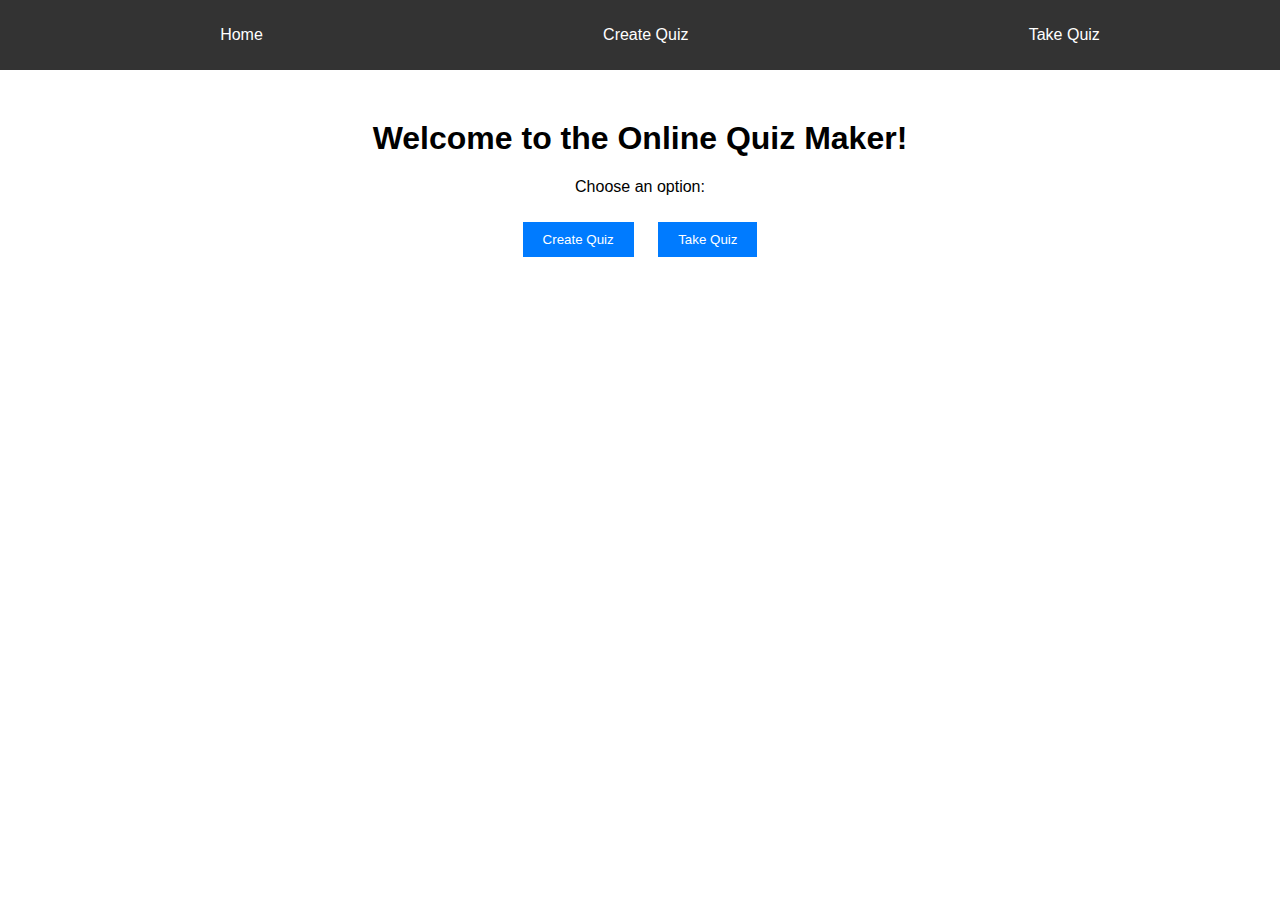
==== Quizz Maker/index.html @ a613fcd8 "2nd Project Quizz Maker" ====
<!DOCTYPE html>
<html lang="en">
<head>
    <meta charset="UTF-8">
    <meta name="viewport" content="width=device-width, initial-scale=1.0">
    <link rel="stylesheet" href="styles.css">
    <title>Online Quiz Maker</title>
</head>
<body>

    <header>
        <nav>
            <ul>

                <li><a href="#">Home</a></li>
                <li><a href="#">Create Quiz</a></li>
                <li><a href="#">Take Quiz</a></li>
                
            </ul>
        </nav>
    </header>

    <main>

        <h1>Welcome to the Online Quiz Maker!</h1>
        <p>Choose an option:</p>
        <button id="createQuizBtn">Create Quiz</button>
        <button id="takeQuizBtn">Take Quiz</button>

    </main>

    <script src="script.js" defer></script>
    
</body>

</html>
---- Quizz Maker/styles.css ----
/* Basic styling, adapt as needed */
body {
    font-family: Arial, sans-serif;
    margin: 0;
    padding: 0;
}

header {
    background-color: #333;
    color: white;
    padding: 10px;
}

nav ul {
    list-style: none;
    display: flex;
    justify-content: space-around;
}

nav a {
    color: white;
    text-decoration: none;
}

main {
    text-align: center;
    margin-top: 50px;
}

button {
    padding: 10px 20px;
    background-color: #007bff;
    color: white;
    border: none;
    cursor: pointer;
    margin: 10px;
}
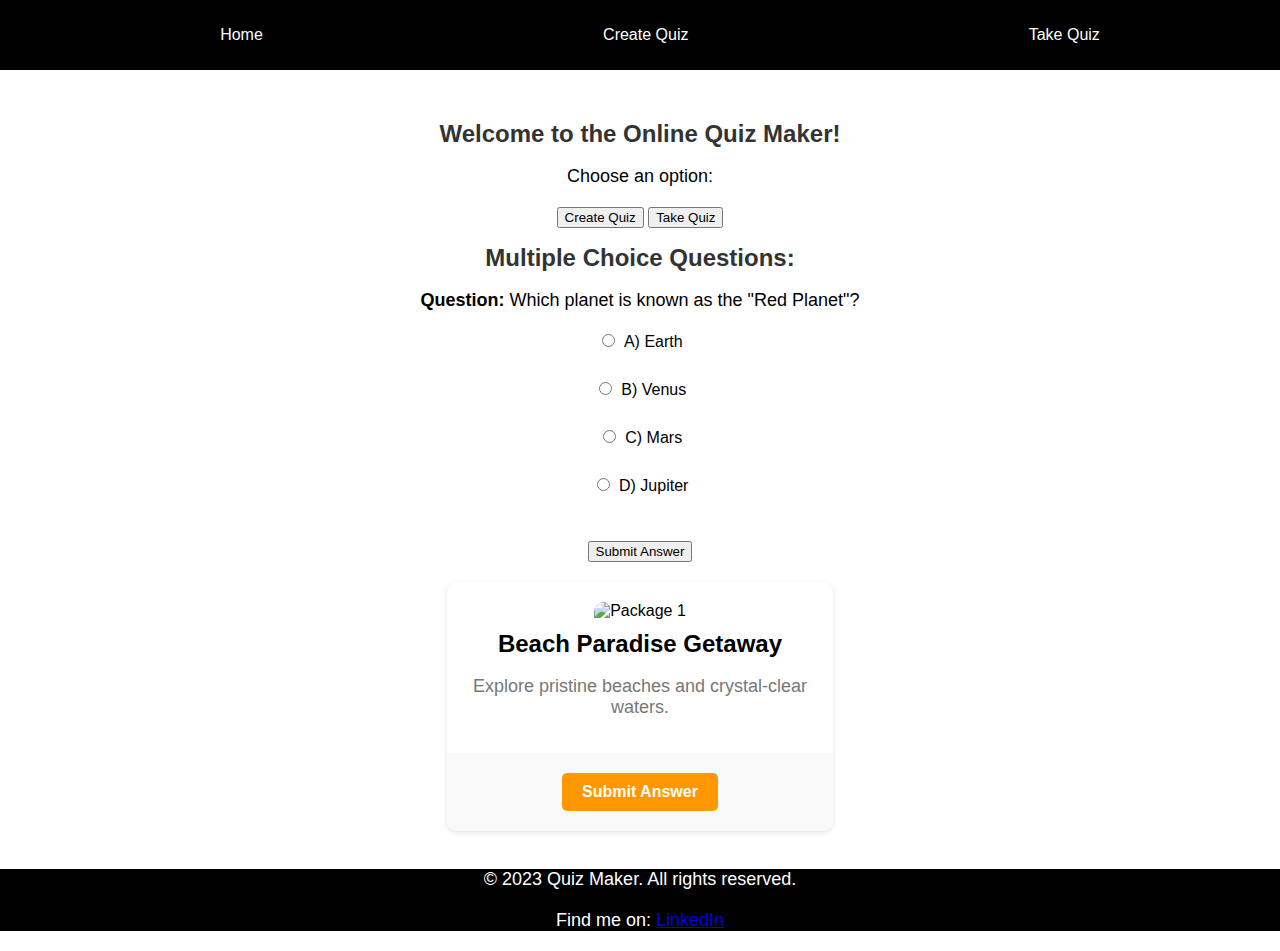
==== commit a5dcdb1a: "4th Project" ====
--- a/Quizz Maker/index.html
+++ b/Quizz Maker/index.html
@@ -1,4 +1,3 @@
-
 <!DOCTYPE html>
 <html lang="en">
 <head>
@@ -6,29 +5,94 @@
     <meta name="viewport" content="width=device-width, initial-scale=1.0">
     <link rel="stylesheet" href="styles.css">
     <title>Online Quiz Maker</title>
+
+
 </head>
 <body>
-
     <header>
         <nav>
             <ul>
+                <li> <a href="index.html">Home</a></li>
+                <li><a href="#create">Create Quiz</a></li>
+                <li><a href="#take">Take Quiz</a></li>
 
-                <li><a href="#">Home</a></li>
-                <li><a href="#">Create Quiz</a></li>
-                <li><a href="#">Take Quiz</a></li>
-                
             </ul>
+
         </nav>
     </header>
 
-    <main>
-
+<main>
+    <section class="Homes">
+        
         <h1>Welcome to the Online Quiz Maker!</h1>
         <p>Choose an option:</p>
         <button id="createQuizBtn">Create Quiz</button>
         <button id="takeQuizBtn">Take Quiz</button>
+    
+    </section>
 
-    </main>
+    <section>
+        <h1>Multiple Choice Questions:</h1>
+    
+    <p>
+        <strong>Question:</strong>
+        Which planet is known as the "Red Planet"?
+        
+    </p>
+    
+    <form >
+        <label>
+            <input type="radio" name="answer" value="A"> A) Earth
+        </label>
+        
+        <br>
+        <label>
+            <input type="radio" name="answer" value="B"> B) Venus
+        </label>
+        
+        <br>
+        <label>
+            <input type="radio" name="answer" value="C"> C) Mars
+        </label>
+        
+        <br>
+        <label>
+            <input type="radio" name="answer" value="D"> D) Jupiter
+        </label>
+        
+        <br><br>
+        
+        <button type="button" onclick="checkAnswer()">Submit Answer</button>
+    </form>
+
+
+
+
+    <div class="packages-card">
+        <div class="cards-content">
+          <img src="Assest/ad.avif" alt="Package 1">
+          <h3>Beach Paradise Getaway</h3>
+          <p>Explore pristine beaches and crystal-clear waters.</p>
+        </div>
+        <div class="cards-footer">
+
+          <button type="button" class="cta-buttons" onclick="checkAnswer()">Submit Answer</button>
+          <!-- <a href="#" class="cta-buttons">Book Now</a> -->
+        </div>
+      </div>
+
+    </section>
+
+
+
+
+</main>
+
+
+    <footer class="footer">
+        <p>&copy; 2023 Quiz Maker. All rights reserved.</p>
+        <p>Find me on: <a href="www.linkedin.com/in/moaz-abdullah" target="_blank">LinkedIn</a></p>
+    </footer>
 
     <script src="script.js" defer></script>
     
--- a/Quizz Maker/styles.css
+++ b/Quizz Maker/styles.css
@@ -1,4 +1,4 @@
-/* Basic styling, adapt as needed */
+
 body {
     font-family: Arial, sans-serif;
     margin: 0;
@@ -6,7 +6,7 @@
 }
 
 header {
-    background-color: #333;
+    background-color: black;
     color: white;
     padding: 10px;
 }
@@ -27,11 +27,134 @@
     margin-top: 50px;
 }
 
-button {
+.footer {
+    background-color: black;
+    color: white;
+    text-align: center;
+    justify-content: space-between;
+
+}
+
+
+
+
+
+
+
+
+
+
+.question-card {
+    background-color: black;
+    max-width: 400px;
+    margin: 0 auto;
+    padding: 20px;
+    border-radius: 5px;
+    box-shadow: 0 0 10px rgba(0, 0, 0, 0.1);
+}
+
+h1 {
+    font-size: 24px;
+    color: #333;
+}
+
+p {
+    font-size: 18px;
+    margin-bottom: 20px;
+}
+
+label {
+    display: block;
+    font-size: 16px;
+    margin-bottom: 10px;
+}
+
+input[type="radio"] {
+    margin-right: 5px;
+}
+
+
+
+
+
+
+
+
+
+
+  .packagess {
+    background-color: #f5f5f5;
+    padding: 50px 0;
+    text-align: center;
+  }
+  
+  .packagess h2 {
+    font-size: 32px;
+    margin-bottom: 30px;
+  }
+  
+  .packages-card {
+    background-color: #ffffff;
+    border-radius: 10px;
+    box-shadow: 0px 2px 6px rgba(0, 0, 0, 0.1);
+    padding: 0;
+    margin: 20px;
+    display: inline-block;
+    width: calc(33.33% - 40px); /* Adjust spacing as needed */
+    vertical-align: top;
+    box-sizing: border-box;
+    overflow: hidden;
+  }
+  
+  .cards-content img {
+    max-width: 100%;
+    border-top-left-radius: 10px;
+    border-top-right-radius: 10px;
+  }
+  
+  .cards-content {
+    padding: 20px;
+  }
+  
+  .cards-content h3 {
+    font-size: 24px;
+    margin: 10px 0;
+  }
+  
+  .cards-content p {
+    color: #777777;
+    margin-bottom: 15px;
+  }
+  
+  .cards-footer {
+    padding: 20px;
+    background-color: #f9f9f9;
+  }
+  
+  .prices {
+    font-size: 18px;
+    font-weight: bold;
+    color: #FF9800;
+  }
+  
+  .packages-card .cta-buttons {
+    /* display: block; */
+    background-color: #FF9800;
+    color: #ffffff;
+    border: none;
     padding: 10px 20px;
-    background-color: #007bff;
-    color: white;
-    border: none;
+    font-size: 16px;
     cursor: pointer;
-    margin: 10px;
-}
+    border-radius: 5px;
+    text-decoration: none;
+    font-weight: bold;
+    transition: background-color 0.3s ease;
+  }
+  
+  .packages-card .cta-buttons:hover {
+    background-color: #FFB74D;
+  }
+
+
+
+
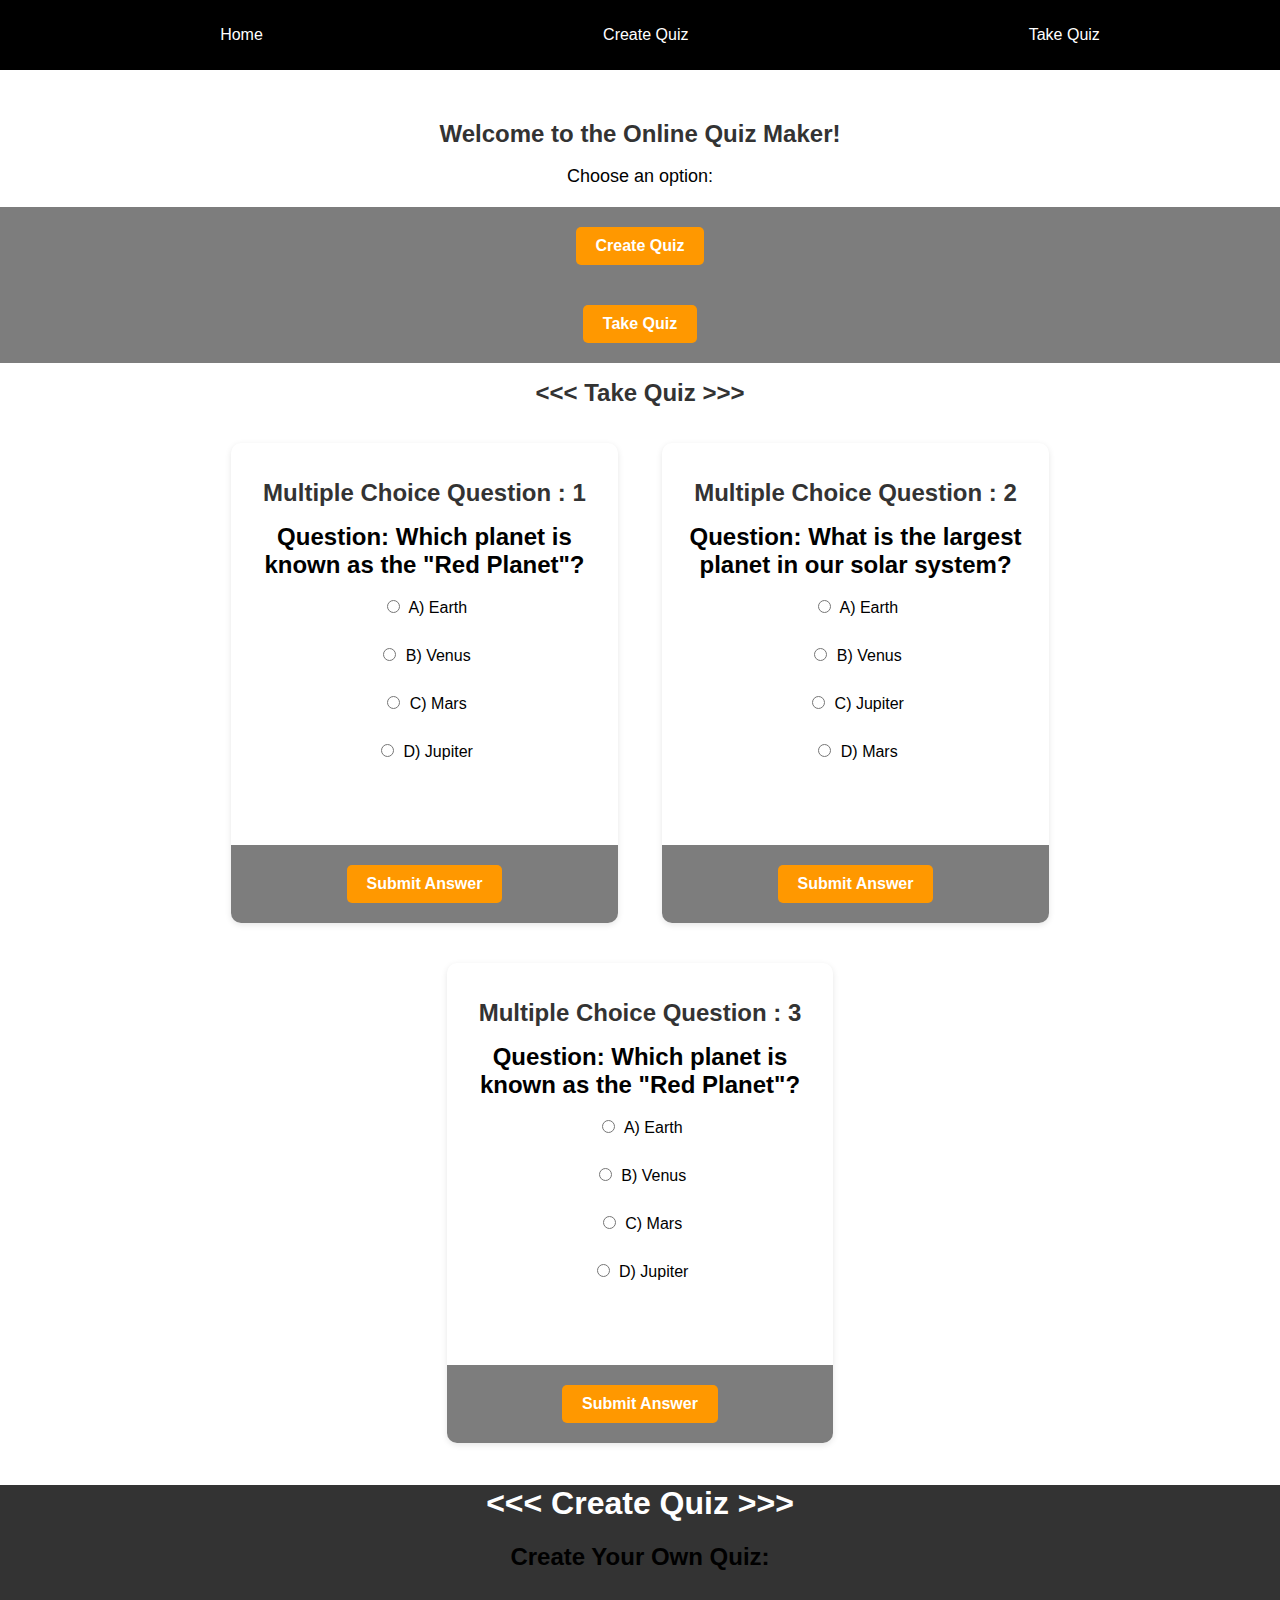
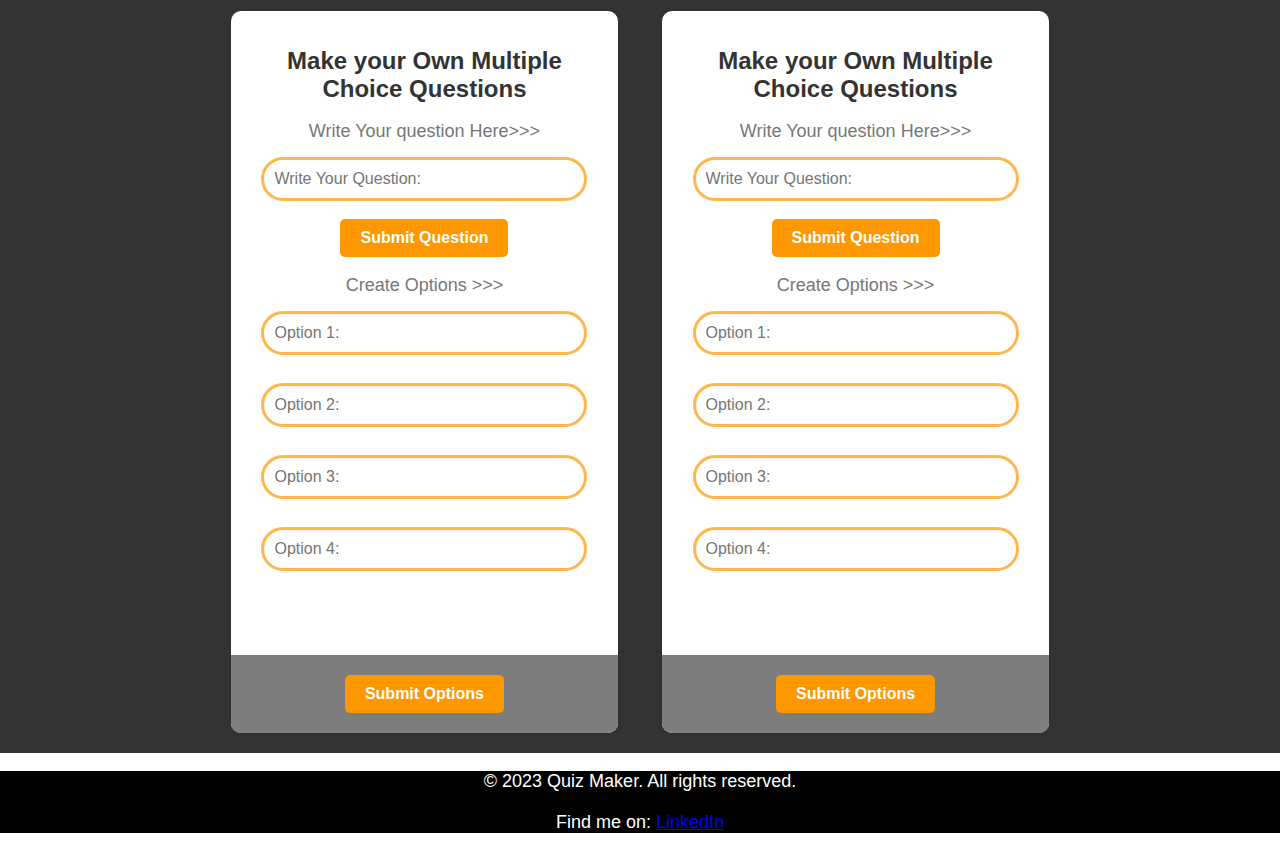
==== commit 46042fbd: "Take Quizz Style and functionalities" ====
--- a/Quizz Maker/index.html
+++ b/Quizz Maker/index.html
@@ -12,7 +12,8 @@
     <header>
         <nav>
             <ul>
-                <li> <a href="index.html">Home</a></li>
+
+                <li> <a href="#home">Home</a></li>
                 <li><a href="#create">Create Quiz</a></li>
                 <li><a href="#take">Take Quiz</a></li>
 
@@ -24,62 +25,308 @@
 <main>
     <section class="Homes">
         
-        <h1>Welcome to the Online Quiz Maker!</h1>
+        <h1 id="home">Welcome to the Online Quiz Maker!</h1>
         <p>Choose an option:</p>
-        <button id="createQuizBtn">Create Quiz</button>
-        <button id="takeQuizBtn">Take Quiz</button>
+
+        <div class="cards-footer">
+            <a href="#create" > <button id="createQuizBtn" class="b"  >Create Quiz</button> </a>
+        </div>
+
+        <div class="cards-footer">
+           <a href="#take"> <button id="takeQuizBtn" class="b">Take Quiz</button> </a>
+        </div>
     
     </section>
 
-    <section>
-        <h1>Multiple Choice Questions:</h1>
-    
-    <p>
-        <strong>Question:</strong>
-        Which planet is known as the "Red Planet"?
-        
-    </p>
-    
-    <form >
-        <label>
-            <input type="radio" name="answer" value="A"> A) Earth
-        </label>
-        
-        <br>
-        <label>
-            <input type="radio" name="answer" value="B"> B) Venus
-        </label>
-        
-        <br>
-        <label>
-            <input type="radio" name="answer" value="C"> C) Mars
-        </label>
-        
-        <br>
-        <label>
-            <input type="radio" name="answer" value="D"> D) Jupiter
-        </label>
-        
-        <br><br>
-        
-        <button type="button" onclick="checkAnswer()">Submit Answer</button>
-    </form>
-
-
-
+
+
+
+
+
+
+
+    <section class="Homes">
+
+        <h1 id="take">
+           <<< Take Quiz >>>
+        </h1>
 
     <div class="packages-card">
         <div class="cards-content">
-          <img src="Assest/ad.avif" alt="Package 1">
-          <h3>Beach Paradise Getaway</h3>
-          <p>Explore pristine beaches and crystal-clear waters.</p>
-        </div>
+
+            <h1>Multiple Choice Question : 1</h1>
+
+          <!-- <img src="Assest/ad.avif" alt="Package 1"> -->
+          <h3>
+            <strong>Question:</strong>
+        
+            Which planet is known as the "Red Planet"?
+        
+        </h3>
+          <p>
+            
+            <form >
+
+            <label>
+                <input type="radio" name="answer" value="A"> A) Earth
+            </label>
+            
+            <br>
+            <label>
+                <input type="radio" name="answer" value="B"> B) Venus
+            </label>
+            
+            <br>
+            <label>
+                <input type="radio" name="answer" value="C"> C) Mars
+            </label>
+            
+            <br>
+            <label>
+                <input type="radio" name="answer" value="D"> D) Jupiter
+            </label>
+            
+            <br><br>
+            
+        </form>
+    
+    </p>
+        </div>
+
         <div class="cards-footer">
 
           <button type="button" class="cta-buttons" onclick="checkAnswer()">Submit Answer</button>
           <!-- <a href="#" class="cta-buttons">Book Now</a> -->
         </div>
       </div>
+
+
+
+
+
+
+      <div class="packages-card">
+        <div class="cards-content">
+
+
+          <h1>Multiple Choice Question : 2</h1>
+    
+        <h3>
+            <strong>
+                Question:
+            </strong>
+            
+            What is the largest planet in our solar system?
+        
+        </h3>
+
+        <p>
+
+        <form>
+            <label>
+                <input type="radio" name="answer2" value="A"> A) Earth
+            </label><br>
+            <label>
+                <input type="radio" name="answer2" value="B"> B) Venus
+            </label><br>
+            <label>
+                <input type="radio" name="answer2" value="C"> C) Jupiter
+            </label><br>
+            <label>
+                <input type="radio" name="answer2" value="D"> D) Mars
+            </label><br><br>
+        
+            <!-- <button type="button" onclick="checkAnswer(2)">Submit Answer</button> -->
+        </form>
+
+    </p>
+</div>
+
+    <div class="cards-footer">
+
+        <button type="button" class="cta-buttons" onclick="checkAnswer()">Submit Answer</button>
+        <!-- <a href="#" class="cta-buttons">Book Now</a> -->
+      </div>
+      </div>
+
+
+
+
+
+      <div class="packages-card">
+        <div class="cards-content">
+
+            <h1>Multiple Choice Question : 3</h1>
+
+      <h3>
+        <strong>Question:</strong>
+    
+        Which planet is known as the "Red Planet"?
+
+    </h3>
+
+      <p>
+        
+        <form >
+        <label>
+            <input type="radio" name="answer" value="A"> A) Earth
+        </label>
+        
+        <br>
+        <label>
+            <input type="radio" name="answer" value="B"> B) Venus
+        </label>
+        
+        <br>
+        <label>
+            <input type="radio" name="answer" value="C"> C) Mars
+        </label>
+        
+        <br>
+        <label>
+            <input type="radio" name="answer" value="D"> D) Jupiter
+        </label>
+        
+        <br><br>
+        
+        <!-- <button type="button" onclick="checkAnswer()">Submit Answer</button> -->
+    </form>
+
+</p>
+    </div>
+    <div class="cards-footer">
+
+      <button type="button" class="cta-buttons" onclick="checkAnswer()">Submit Answer</button>
+      <!-- <a href="#" class="cta-buttons">Book Now</a> -->
+    </div>
+  </div>
+
+
+
+
+
+    </section>
+
+
+
+
+
+
+
+
+    <section class="q">
+
+        <h1 id="create" class="h"> <<< Create Quiz >>> </h1>
+
+        <h2>Create Your Own Quiz:</h2>
+
+
+
+
+        <div class="packages-card">
+            <div class="cards-content">
+    
+                <h1>Make your Own Multiple Choice Questions</h1>
+
+                <p>Write Your question Here>>></p>
+    
+                <form>
+                    <input type="text" class="input-box" placeholder="Write Your Question:">
+                    <br><br>
+                    <button type="button" class="b">Submit Question</button>
+                </form>
+    
+          <p>
+            Create Options >>>
+            <form >
+            <label>
+                <input type="text" class="input-box" placeholder="Option 1:">
+            </label>
+            
+            <br>
+            <label>
+                <input type="text" class="input-box" placeholder="Option 2:">
+            </label>
+            
+            <br>
+            <label>
+                <input type="text" class="input-box" placeholder="Option 3:">
+            </label>
+            
+            <br>
+            <label>
+                <input type="text" class="input-box" placeholder="Option 4:">
+            </label>
+            
+            <br><br>
+            
+        </form>
+    
+    </p>
+        </div>
+        <div class="cards-footer">
+    
+          <button type="button" class="cta-buttons" onclick="checkAnswer()">Submit Options</button>
+    
+
+        </div>
+      </div>
+
+
+
+      <div class="packages-card">
+        <div class="cards-content">
+
+            <h1>Make your Own Multiple Choice Questions</h1>
+
+            <p>Write Your question Here>>></p>
+
+            <form>
+                <input type="text" class="input-box" placeholder="Write Your Question:">
+                <br><br>
+                <button type="button" class="b">Submit Question</button>
+            </form>
+
+      <p>
+        Create Options >>>
+        <form >
+        <label>
+            <input type="text" class="input-box" placeholder="Option 1:">
+        </label>
+        
+        <br>
+        <label>
+            <input type="text" class="input-box" placeholder="Option 2:">
+        </label>
+        
+        <br>
+        <label>
+            <input type="text" class="input-box" placeholder="Option 3:">
+        </label>
+        
+        <br>
+        <label>
+            <input type="text" class="input-box" placeholder="Option 4:">
+        </label>
+        
+        <br><br>
+        
+    </form>
+
+</p>
+    </div>
+    <div class="cards-footer">
+
+      <button type="button" class="cta-buttons" onclick="checkAnswer()">Submit Options</button>
+
+
+    </div>
+  </div>
+
+
+
+
+
 
     </section>
 
@@ -99,3 +346,4 @@
 </body>
 
 </html>
+
--- a/Quizz Maker/styles.css
+++ b/Quizz Maker/styles.css
@@ -128,14 +128,9 @@
   
   .cards-footer {
     padding: 20px;
-    background-color: #f9f9f9;
+    background-color: #7d7d7d;
   }
   
-  .prices {
-    font-size: 18px;
-    font-weight: bold;
-    color: #FF9800;
-  }
   
   .packages-card .cta-buttons {
     /* display: block; */
@@ -158,3 +153,44 @@
 
 
 
+.b{
+  background-color: #FF9800;
+  color: #ffffff;
+  border: none;
+  padding: 10px 20px;
+  font-size: 16px;
+  cursor: pointer;
+  border-radius: 5px;
+  font-weight: bold;
+  transition: background-color 0.3s ease;
+
+}
+
+.b:hover{
+  background-color: #FFB74D;
+}
+.h{
+  color: white;
+  font-size: 32px;
+}
+
+.q{
+  background-color: #333;
+}
+
+
+
+.input-box {
+  width: 300px;
+  padding: 10px;
+  border: 3px solid #FFB74D;
+  border-radius: 50px;
+  font-size: 16px;
+}
+
+
+
+
+
+
+
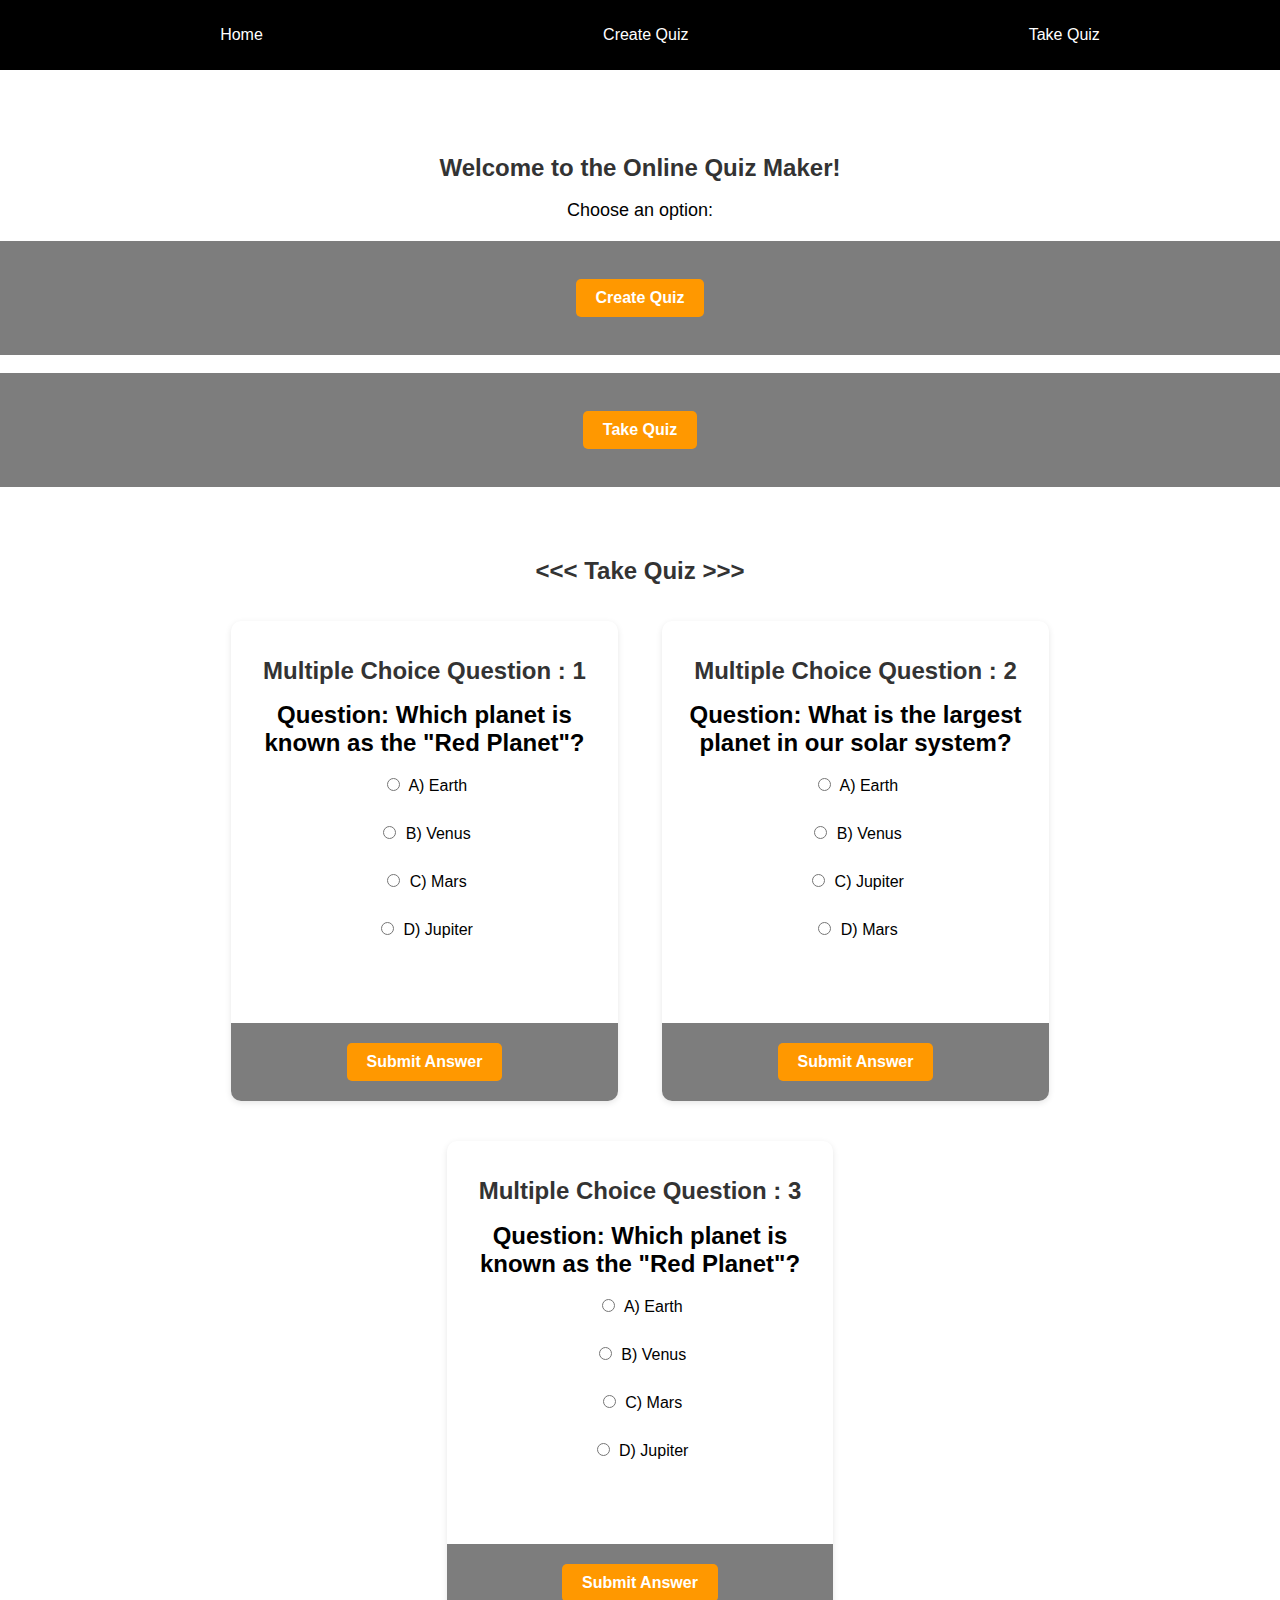
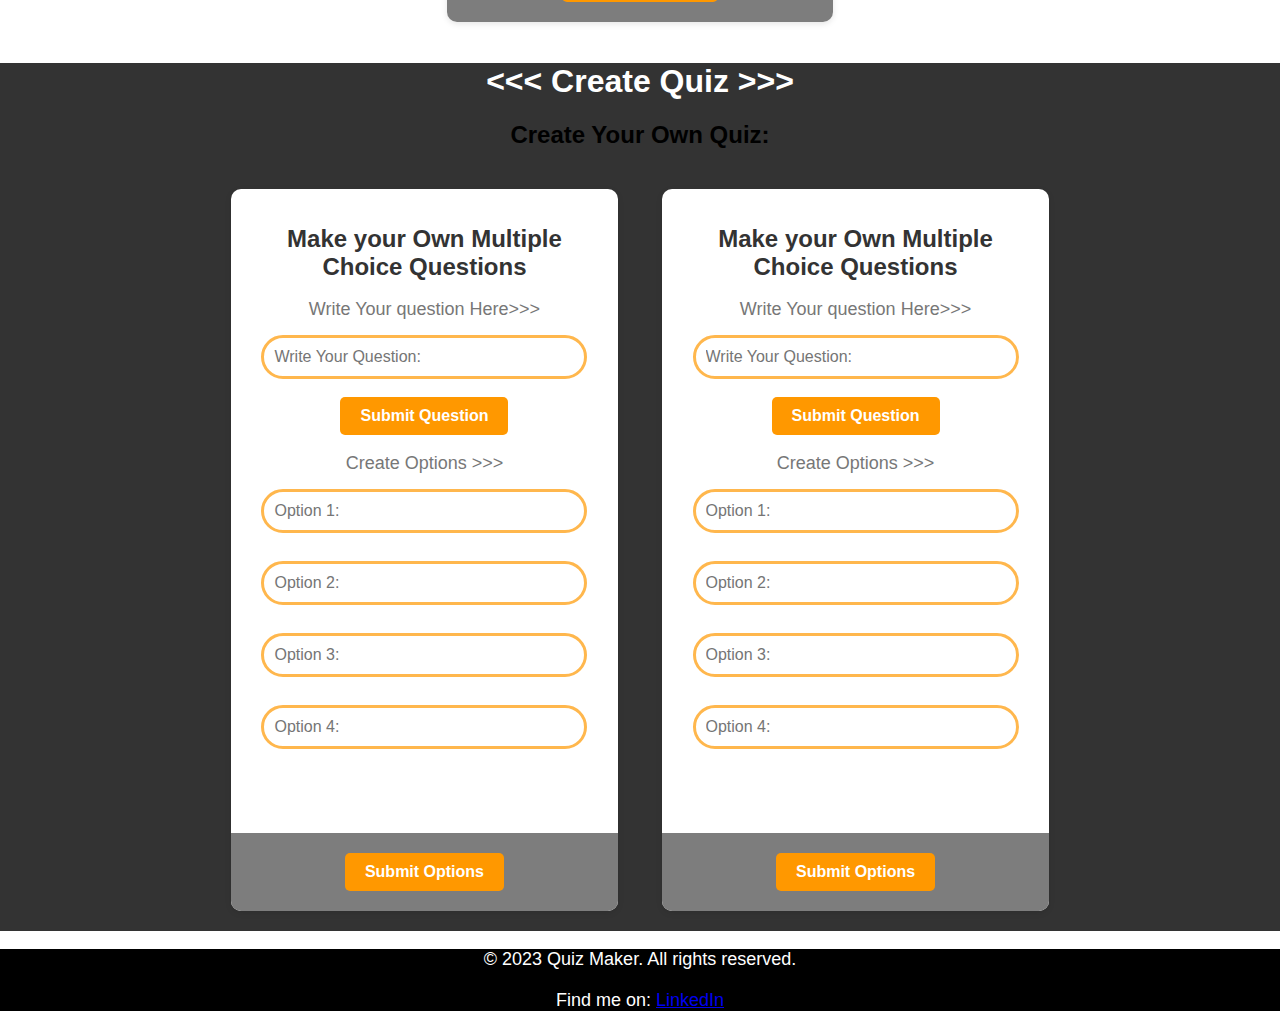
==== commit 5ffe17e6: "Take Quizz Style and functionalities" ====
--- a/Quizz Maker/index.html
+++ b/Quizz Maker/index.html
@@ -23,24 +23,27 @@
     </header>
 
 <main>
-    <section class="Homes">
-        
+    <section class="bo">
+        <br>
         <h1 id="home">Welcome to the Online Quiz Maker!</h1>
         <p>Choose an option:</p>
 
         <div class="cards-footer">
+            <br>
             <a href="#create" > <button id="createQuizBtn" class="b"  >Create Quiz</button> </a>
-        </div>
-
+            <br><br>
+        </div>
+        <br>
         <div class="cards-footer">
+            <br>
            <a href="#take"> <button id="takeQuizBtn" class="b">Take Quiz</button> </a>
-        </div>
-    
+           <br>
+           <br>
+        </div>
+        <br>
+        <br>
+        <br>
     </section>
-
-
-
-
 
 
 
@@ -99,9 +102,6 @@
           <!-- <a href="#" class="cta-buttons">Book Now</a> -->
         </div>
       </div>
-
-
-
 
 
 
@@ -347,3 +347,4 @@
 
 </html>
 
+
